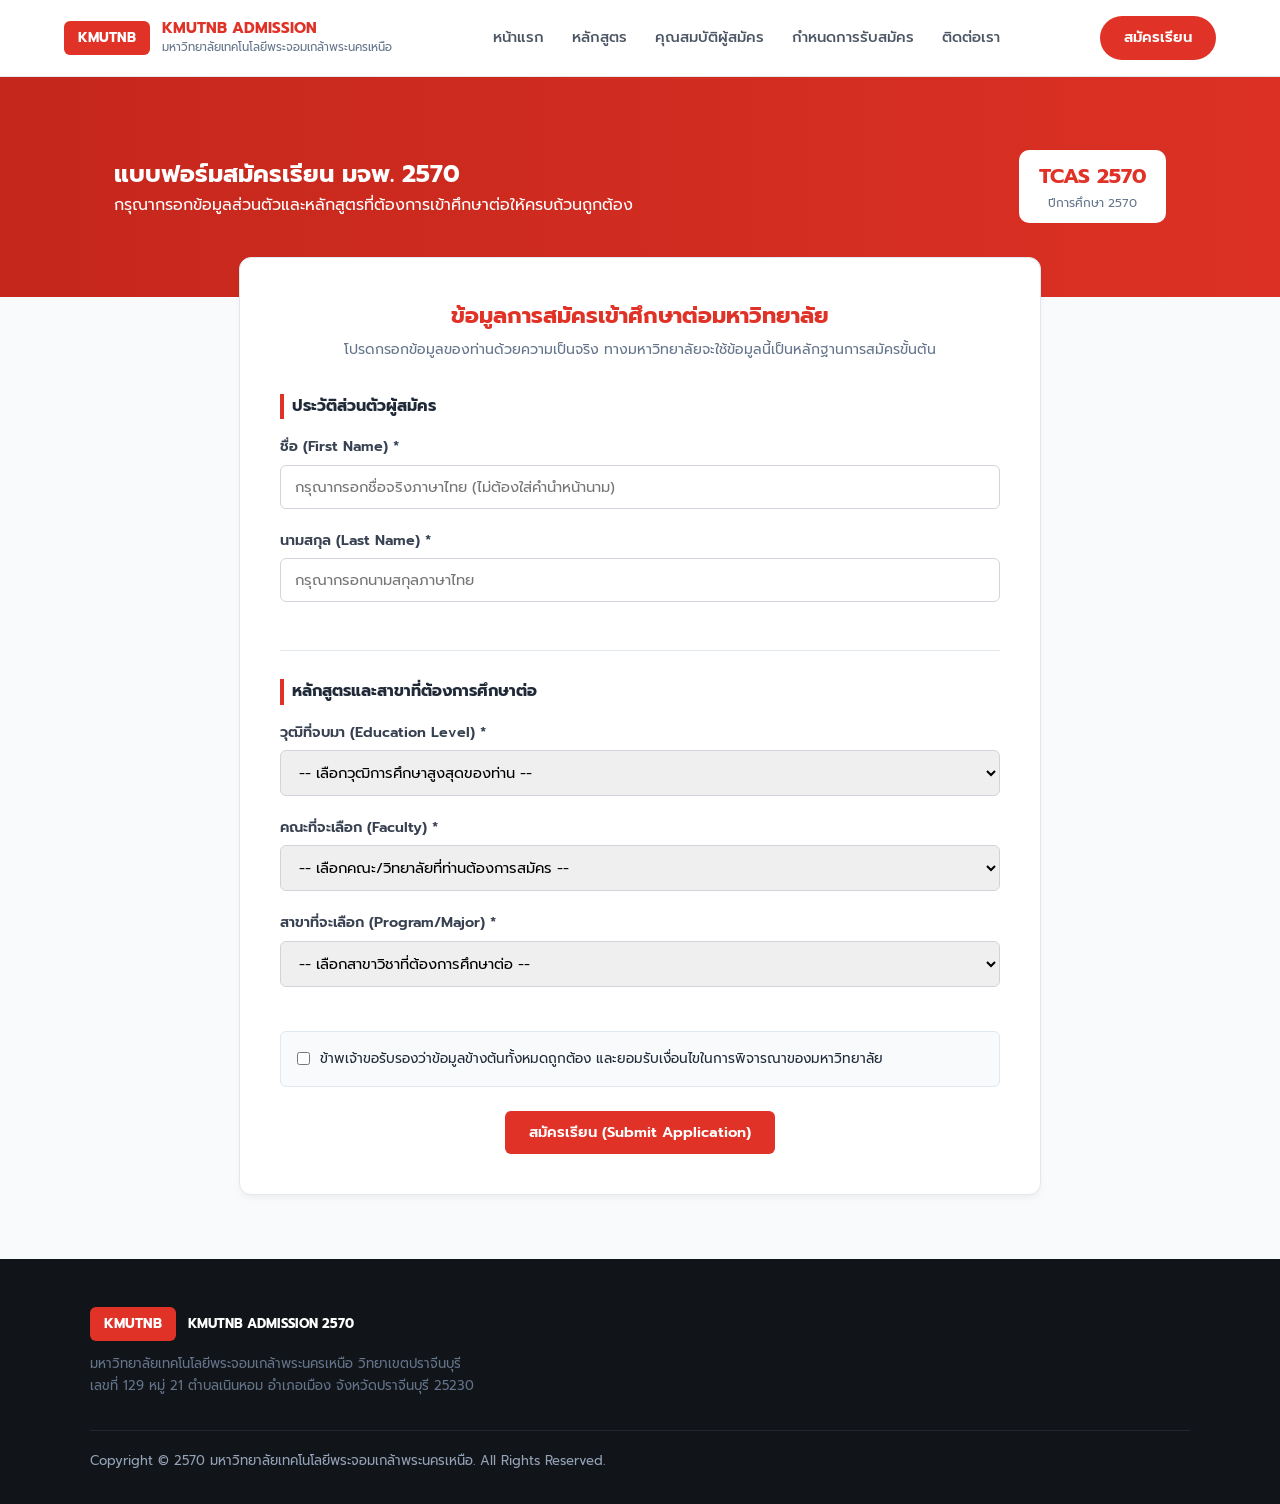
==== application.html @ 682bc752 "edit" ====
<!DOCTYPE html>
<html lang="th">

<head>
  <meta charset="UTF-8">
  <meta name="viewport" content="width=device-width, initial-scale=1.0">
  <link rel="stylesheet" href="style.css">
  <link rel="preconnect" href="https://fonts.googleapis.com">
  <link rel="preconnect" href="https://fonts.gstatic.com" crossorigin>
  <link href="https://fonts.googleapis.com/css2?family=Prompt:wght@300;400;500;600;700&display=swap" rel="stylesheet">
  <title>แบบฟอร์มสมัครเรียน | KMUTNB Admission 2570</title>
</head>

<body>

  <header class="site-header">
    <div class="brand-group">
      <div class="logo-badge">KMUTNB</div>
      <div class="brand-text">
        <strong>KMUTNB ADMISSION</strong>
        <span>มหาวิทยาลัยเทคโนโลยีพระจอมเกล้าพระนครเหนือ</span>
      </div>
    </div>

    <nav class="main-nav" aria-label="เมนูหลัก">
      <a href="index.html">หน้าแรก</a>
      <a href="programs.html">หลักสูตร</a>
      <a href="qualification.html">คุณสมบัติผู้สมัคร</a>
      <a href="schedule.html">กำหนดการรับสมัคร</a>
      <a href="contact.html">ติดต่อเรา</a>
    </nav>

    <a href="application.html" class="register-button active">สมัครเรียน</a>
  </header>

  <main>
    <section class="page-banner application-banner">
      <div class="page-banner-overlay"></div>
      <div class="page-banner-content">
        <div class="banner-text">
          <h1>แบบฟอร์มสมัครเรียน มจพ. 2570</h1>
          <p>กรุณากรอกข้อมูลส่วนตัวและหลักสูตรที่ต้องการเข้าศึกษาต่อให้ครบถ้วนถูกต้อง</p>
        </div>
        <div class="year-badge">
          <strong>TCAS 2570</strong>
          <span>ปีการศึกษา 2570</span>
        </div>
      </div>
    </section>

    <section class="application-content">
      <div class="application-card">
        <div class="form-heading">
          <h2>ข้อมูลการสมัครเข้าศึกษาต่อมหาวิทยาลัย</h2>
          <p>โปรดกรอกข้อมูลของท่านด้วยความเป็นจริง ทางมหาวิทยาลัยจะใช้ข้อมูลนี้เป็นหลักฐานการสมัครขั้นต้น</p>
        </div>

        <form class="application-form" action="#" method="post">
          <fieldset class="form-section personal-section">
            <legend>ประวัติส่วนตัวผู้สมัคร</legend>

            <div class="form-row">
              <label for="first-name">ชื่อ (First Name) *</label>
              <input type="text" id="first-name" name="first-name"
                placeholder="กรุณากรอกชื่อจริงภาษาไทย (ไม่ต้องใส่คำนำหน้านาม)" required>
            </div>

            <div class="form-row">
              <label for="last-name">นามสกุล (Last Name) *</label>
              <input type="text" id="last-name" name="last-name" placeholder="กรุณากรอกนามสกุลภาษาไทย" required>
            </div>
          </fieldset>

          <hr>

          <fieldset class="form-section program-section">
            <legend>หลักสูตรและสาขาที่ต้องการศึกษาต่อ</legend>

            <div class="form-row">
              <label for="education">วุฒิที่จบมา (Education Level) *</label>
              <select id="education" name="education" required>
                <option value="" selected disabled>-- เลือกวุฒิการศึกษาสูงสุดของท่าน --</option>
                <option value="m6">มัธยมศึกษาปีที่ 6</option>
                <option value="vocational">ประกาศนียบัตรวิชาชีพ (ปวช.)</option>
                <option value="high-vocational">ประกาศนียบัตรวิชาชีพชั้นสูง (ปวส.)</option>
              </select>
            </div>

            <div class="form-row">
              <label for="faculty">คณะที่จะเลือก (Faculty) *</label>
              <select id="faculty" name="faculty" required>
                <option value="" selected disabled>-- เลือกคณะ/วิทยาลัยที่ท่านต้องการสมัคร --</option>
                <option value="engineering">คณะวิศวกรรมศาสตร์</option>
                <option value="industrial-technology">คณะเทคโนโลยีและการจัดการอุตสาหกรรม</option>
                <option value="business">คณะบริหารธุรกิจ</option>
                <option value="science">คณะวิทยาศาสตร์</option>
              </select>
            </div>

            <div class="form-row">
              <label for="program">สาขาที่จะเลือก (Program/Major) *</label>
              <select id="program" name="program" required>
                <option value="" selected disabled>-- เลือกสาขาวิชาที่ต้องการศึกษาต่อ --</option>
                <option value="engineering">วิศวกรรมศาสตร์</option>
                <option value="industrial-management">เทคโนโลยีและการจัดการอุตสาหกรรม</option>
                <option value="business">บริหารธุรกิจ</option>
                <option value="science">วิทยาศาสตร์</option>
              </select>
            </div>
          </fieldset>

          <div class="consent-box">
            <input type="checkbox" id="consent" name="consent" required>
            <label for="consent">ข้าพเจ้าขอรับรองว่าข้อมูลข้างต้นทั้งหมดถูกต้อง
              และยอมรับเงื่อนไขในการพิจารณาของมหาวิทยาลัย</label>
          </div>

          <div class="submit-row">
            <button type="submit" class="submit-button">สมัครเรียน (Submit Application)</button>
          </div>
        </form>
      </div>
    </section>
  </main>

  <footer class="site-footer">
    <div class="footer-main">
      <div class="footer-brand-block">
        <div class="footer-brand">
          <span class="logo-badge">KMUTNB</span>
          <strong>KMUTNB ADMISSION 2570</strong>
        </div>
        <address>
          มหาวิทยาลัยเทคโนโลยีพระจอมเกล้าพระนครเหนือ วิทยาเขตปราจีนบุรี<br>
          เลขที่ 129 หมู่ 21 ตำบลเนินหอม อำเภอเมือง จังหวัดปราจีนบุรี 25230
        </address>
      </div>
    </div>
    <div class="footer-copyright">
      <p>Copyright © 2570 มหาวิทยาลัยเทคโนโลยีพระจอมเกล้าพระนครเหนือ. All Rights Reserved.</p>
    </div>
  </footer>

</body>

</html>
---- style.css ----
/* --- Variables & Reset --- */
:root {
  --primary: #e03226;
  --primary-dark: #c5271c;
  --primary-light: #fee2e2;
  --text-main: #1f2937;
  --text-muted: #64748b;
  --text-light: #94a3b8;
  --border-color: #e2e8f0;
  --bg-main: #f8fafc;
  --radius: 12px;
  --radius-btn: 9999px;
  --max-w: 1100px;
}

* {
  box-sizing: border-box;
  margin: 0;
  padding: 0;
}

body {
  font-family: 'Prompt', sans-serif;
  color: var(--text-main);
  background-color: var(--bg-main);
  line-height: 1.6;
}

a { color: inherit; text-decoration: none; }
img { max-width: 100%; display: block; }

/* Helpers */
.flex-center {
  display: flex;
  align-items: center;
  justify-content: center;
}

/* Header & Navigation */
.site-header {
  display: flex;
  align-items: center;
  justify-content: space-between;
  padding: 1rem 5%;
  background: #fff;
  border-bottom: 1px solid var(--border-color);
  position: sticky;
  top: 0;
  z-index: 100;
}

.brand-group, .footer-brand, .contact-brand {
  display: flex;
  align-items: center;
  gap: 12px;
}

.logo-badge {
  background: var(--primary);
  color: #fff;
  font-weight: 700;
  font-size: 0.85rem;
  padding: 6px 14px;
  border-radius: 6px;
}

.brand-text {
  display: flex;
  flex-direction: column;
  strong { font-size: 0.95rem; color: var(--primary); line-height: 1.2; }
  span { font-size: 0.72rem; color: var(--text-muted); }
}

.main-nav {
  display: flex;
  gap: 1.75rem;
  a {
    font-size: 0.92rem;
    color: #4b5563;
    font-weight: 500;
    &:hover, &.active { color: var(--primary); font-weight: 600; }
  }
}

/* Common Buttons */
.register-button, .primary-button, .search-button, .submit-button {
  background: var(--primary);
  color: #fff !important;
  border: none;
  font: inherit;
  font-size: 0.92rem;
  font-weight: 600;
  padding: 10px 24px;
  border-radius: var(--radius-btn);
  cursor: pointer;
  display: inline-flex;
  align-items: center;
  justify-content: center;

  &:hover { background: var(--primary-dark); }
}

.secondary-button {
  background: rgba(255, 255, 255, 0.15);
  color: #fff;
  border: 1px solid rgba(255, 255, 255, 0.4);
  padding: 10px 24px;
  border-radius: var(--radius-btn);
}

.reset-button {
  background: #fff;
  border: 1px solid #d1d5db;
  padding: 10px 24px;
  font: inherit;
  font-size: 0.92rem;
  cursor: pointer;
  border-radius: 6px;
}

/* Hero & Banners */
.hero-section, .page-banner {
  position: relative;
  min-height: 220px;
  display: flex;
  align-items: center;
  overflow: hidden;
  color: #fff;
}

.hero-section {
  min-height: 420px;
  justify-content: center;
  text-align: center;
}

.hero-image, .page-banner-image, .cta-image {
  position: absolute;
  inset: 0;
  width: 100%;
  height: 100%;
  object-fit: cover;
}

.hero-overlay { position: absolute; inset: 0; background: rgba(15, 23, 42, 0.75); }
.page-banner { background: var(--primary-dark); }
.page-banner-overlay {
  position: absolute;
  inset: 0;
  background: linear-gradient(90deg, var(--primary-dark) 0%, rgba(224, 50, 38, 0.85) 100%);
}
.page-banner-image { opacity: 0.3; }

.hero-content, .page-banner-content {
  position: relative;
  z-index: 2;
  width: 100%;
  max-width: var(--max-w);
  margin: 0 auto;
  padding: 2.5rem 1.5rem;
}

.hero-content h1 { font-size: 2.3rem; margin-bottom: 0.75rem; }
.hero-content p { color: #e2e8f0; margin-bottom: 1.75rem; }
.hero-actions { display: flex; justify-content: center; gap: 1rem; }

.page-banner-content { display: flex; align-items: center; justify-content: space-between; }

.year-badge {
  background: #fff;
  color: var(--primary);
  padding: 10px 20px;
  border-radius: 10px;
  text-align: center;
  display: flex;
  flex-direction: column;
  strong { font-size: 1.3rem; }
  span { font-size: 0.75rem; color: var(--text-muted); }
}

/* Sections & Layout Containers */
.important-info-section, .programs-section, .programs-page,
.admission-steps-section, .schedule-section, .schedule-page,
.news-section, .qualification-content, .application-content, .contact-page {
  max-width: var(--max-w);
  margin: 4rem auto;
  padding: 0 1.5rem;
}

.section-heading {
  text-align: center;
  margin-bottom: 2.5rem;
  &.section-heading-left { text-align: left; }
  h1, h2 { font-size: 1.75rem; margin-bottom: 0.35rem; }
  p { color: var(--text-muted); }
}

/* Common Card Style */
.info-card, .program-card, .schedule-card, .news-card,
.qualification-card, .application-card, .contact-card {
  background: #fff;
  border: 1px solid var(--border-color);
  border-radius: var(--radius);
  box-shadow: 0 4px 6px -1px rgba(0, 0, 0, 0.05);
}

/* Important Info & Programs */
.important-info-section {
  margin-top: -40px;
  display: grid;
  grid-template-columns: repeat(3, 1fr);
  gap: 1.5rem;
  position: relative;
  z-index: 10;
}

.info-card, .program-card { padding: 1.75rem; }

.info-icon, .program-icon {
  width: 44px;
  height: 44px;
  background: var(--primary-light);
  border-radius: 6px;
  display: flex;
  align-items: center;
  justify-content: center;
  margin-bottom: 1rem;
  img { width: 22px; height: 22px; }
}

.info-card {
  h2 { font-size: 1.35rem; color: var(--primary); margin-bottom: 0.25rem; }
  p:last-child { font-size: 0.8rem; color: var(--text-light); }
}
.info-label { font-size: 0.85rem; color: var(--text-muted); }

.program-grid { display: grid; grid-template-columns: repeat(2, 1fr); gap: 1.5rem; }
.program-card {
  h2, h3 { font-size: 1.15rem; margin-bottom: 0.5rem; }
  p { font-size: 0.88rem; color: var(--text-muted); }
}

/* Admission Steps */
.admission-steps {
  list-style: none;
  display: flex;
  justify-content: space-between;
  gap: 0.5rem;
}

.step-item {
  display: flex;
  flex-direction: column;
  align-items: center;
  position: relative;
  flex: 1;
  text-align: center;

  &:not(:last-child)::after {
    content: '';
    position: absolute;
    top: 27px;
    left: 50%;
    width: 100%;
    height: 2px;
    background-color: var(--border-color);
    z-index: 1;
  }

  &.completed:not(:last-child)::after { background-color: var(--primary); }
  &.completed .step-icon { background: var(--primary); border-color: var(--primary); }

  strong { font-size: 0.88rem; margin-top: 4px; white-space: nowrap; }
}

.step-icon {
  width: 54px;
  height: 54px;
  border-radius: 50%;
  background: #fff;
  border: 1px solid var(--border-color);
  display: flex;
  align-items: center;
  justify-content: center;
  margin-bottom: 0.75rem;
  position: relative;
  z-index: 2;
  overflow: hidden;
  img { width: 100%; height: 100%; object-fit: contain; }
}

.step-number { font-size: 0.72rem; color: var(--text-light); font-weight: 600; }

/* Schedule & News */
.schedule-grid { display: grid; grid-template-columns: repeat(4, 1fr); gap: 1.25rem; }
.schedule-card {
  padding: 1.5rem;
  h2, h3 { font-size: 1.25rem; margin-bottom: 0.25rem; }
  p { font-size: 0.8rem; color: var(--text-muted); }
}

.schedule-tag {
  font-size: 0.7rem;
  background: var(--primary-light);
  color: var(--primary);
  padding: 3px 8px;
  border-radius: 4px;
  font-weight: 600;
  margin-bottom: 0.75rem;
  display: inline-block;
}

.news-grid { display: grid; grid-template-columns: repeat(3, 1fr); gap: 1.5rem; }
.news-card {
  overflow: hidden;
  .news-image { width: 100%; height: 180px; object-fit: cover; }
  .news-content { padding: 1.25rem; }
  h3 { font-size: 0.95rem; font-weight: 600; }
}

.news-meta {
  display: flex;
  gap: 0.75rem;
  font-size: 0.75rem;
  margin-bottom: 0.5rem;
  span { background: #f1f5f9; color: var(--text-muted); padding: 2px 8px; border-radius: 4px; }
  time { color: var(--text-light); }
}

/* Call to Action (CTA) */
.cta-section {
  position: relative;
  background: var(--primary);
  color: #fff;
  text-align: center;
  padding: 4rem 1.5rem;
  overflow: hidden;
}

.cta-overlay { position: absolute; inset: 0; background: rgba(180, 20, 10, 0.85); }
.cta-image { opacity: 0.2; }
.cta-content {
  position: relative;
  z-index: 2;
  max-width: 600px;
  margin: 0 auto;
  h2 { font-size: 1.75rem; margin-bottom: 0.5rem; }
}

/* Forms & Cards Overlap */
.qualification-content, .application-content {
  max-width: 850px;
  margin-top: -40px;
  position: relative;
  z-index: 10;
}

.qualification-card, .application-card, .contact-card { padding: 2.5rem; }

.form-heading {
  text-align: center;
  margin-bottom: 2rem;
  h2 { font-size: 1.4rem; color: var(--primary); margin-bottom: 0.35rem; }
  p { font-size: 0.88rem; color: var(--text-muted); }
}

hr { border: none; border-top: 1px solid var(--border-color); margin: 1.75rem 0; }

.form-row {
  display: flex;
  flex-direction: column;
  margin-bottom: 1.25rem;

  label {
    font-size: 0.9rem;
    font-weight: 600;
    color: #374151;
    margin-bottom: 0.4rem;
  }

  input[type="text"], select {
    width: 100%;
    padding: 10px 14px;
    font-size: 0.92rem;
    font-family: inherit;
    border: 1px solid #d1d5db;
    border-radius: 6px;
    outline: none;
    &:focus { border-color: var(--primary); }
  }
}

fieldset.form-section {
  border: none;
  margin-bottom: 1.5rem;
  legend {
    font-size: 1rem;
    font-weight: 700;
    border-left: 4px solid var(--primary);
    padding-left: 8px;
    margin-bottom: 1rem;
  }
}

.consent-box {
  display: flex;
  align-items: center;
  gap: 10px;
  background: var(--bg-main);
  padding: 1rem;
  border: 1px solid var(--border-color);
  border-radius: 6px;
  margin: 1.5rem 0;
  font-size: 0.85rem;
  input { accent-color: var(--primary); }
}

.form-actions, .submit-row { display: flex; justify-content: center; gap: 1rem; }
.search-button, .submit-button, .reset-button { border-radius: 6px; }

/* Contact Details */
.contact-brand strong { font-size: 1.1rem; color: var(--primary); }
.contact-details {
  font-style: normal;
  color: #4b5563;
  line-height: 1.8;
  font-size: 0.9rem;
  a { color: var(--primary); }
}

/* Footer */
.site-footer {
  background: #111418;
  color: var(--text-light);
  font-size: 0.82rem;
  padding: 3rem 5% 2rem;
}

.footer-main, .footer-copyright { max-width: var(--max-w); margin: 0 auto; }
.footer-brand strong { color: #fff; }
.footer-brand-block address {
  font-style: normal;
  line-height: 1.7;
  color: var(--text-muted);
  margin-top: 0.75rem;
}

.footer-copyright {
  margin-top: 2rem;
  padding-top: 1.25rem;
  border-top: 1px solid #23272f;
}

/* Responsive Styles */
@media (max-width: 992px) {
  .schedule-grid { grid-template-columns: repeat(2, 1fr); }
  .important-info-section { grid-template-columns: 1fr; margin-top: 1.5rem; }
}

@media (max-width: 768px) {
  .site-header { flex-wrap: wrap; gap: 1rem; }
  .main-nav { order: 3; width: 100%; overflow-x: auto; gap: 1rem; }
  .hero-content h1 { font-size: 1.75rem; }
  .page-banner-content { flex-direction: column; align-items: flex-start; gap: 1.5rem; }
  .program-grid, .news-grid { grid-template-columns: 1fr; }
  .admission-steps { flex-direction: column; gap: 1.5rem; }
  .step-item:not(:last-child)::after { display: none; }
  .qualification-card, .application-card, .contact-card { padding: 1.5rem; }
}
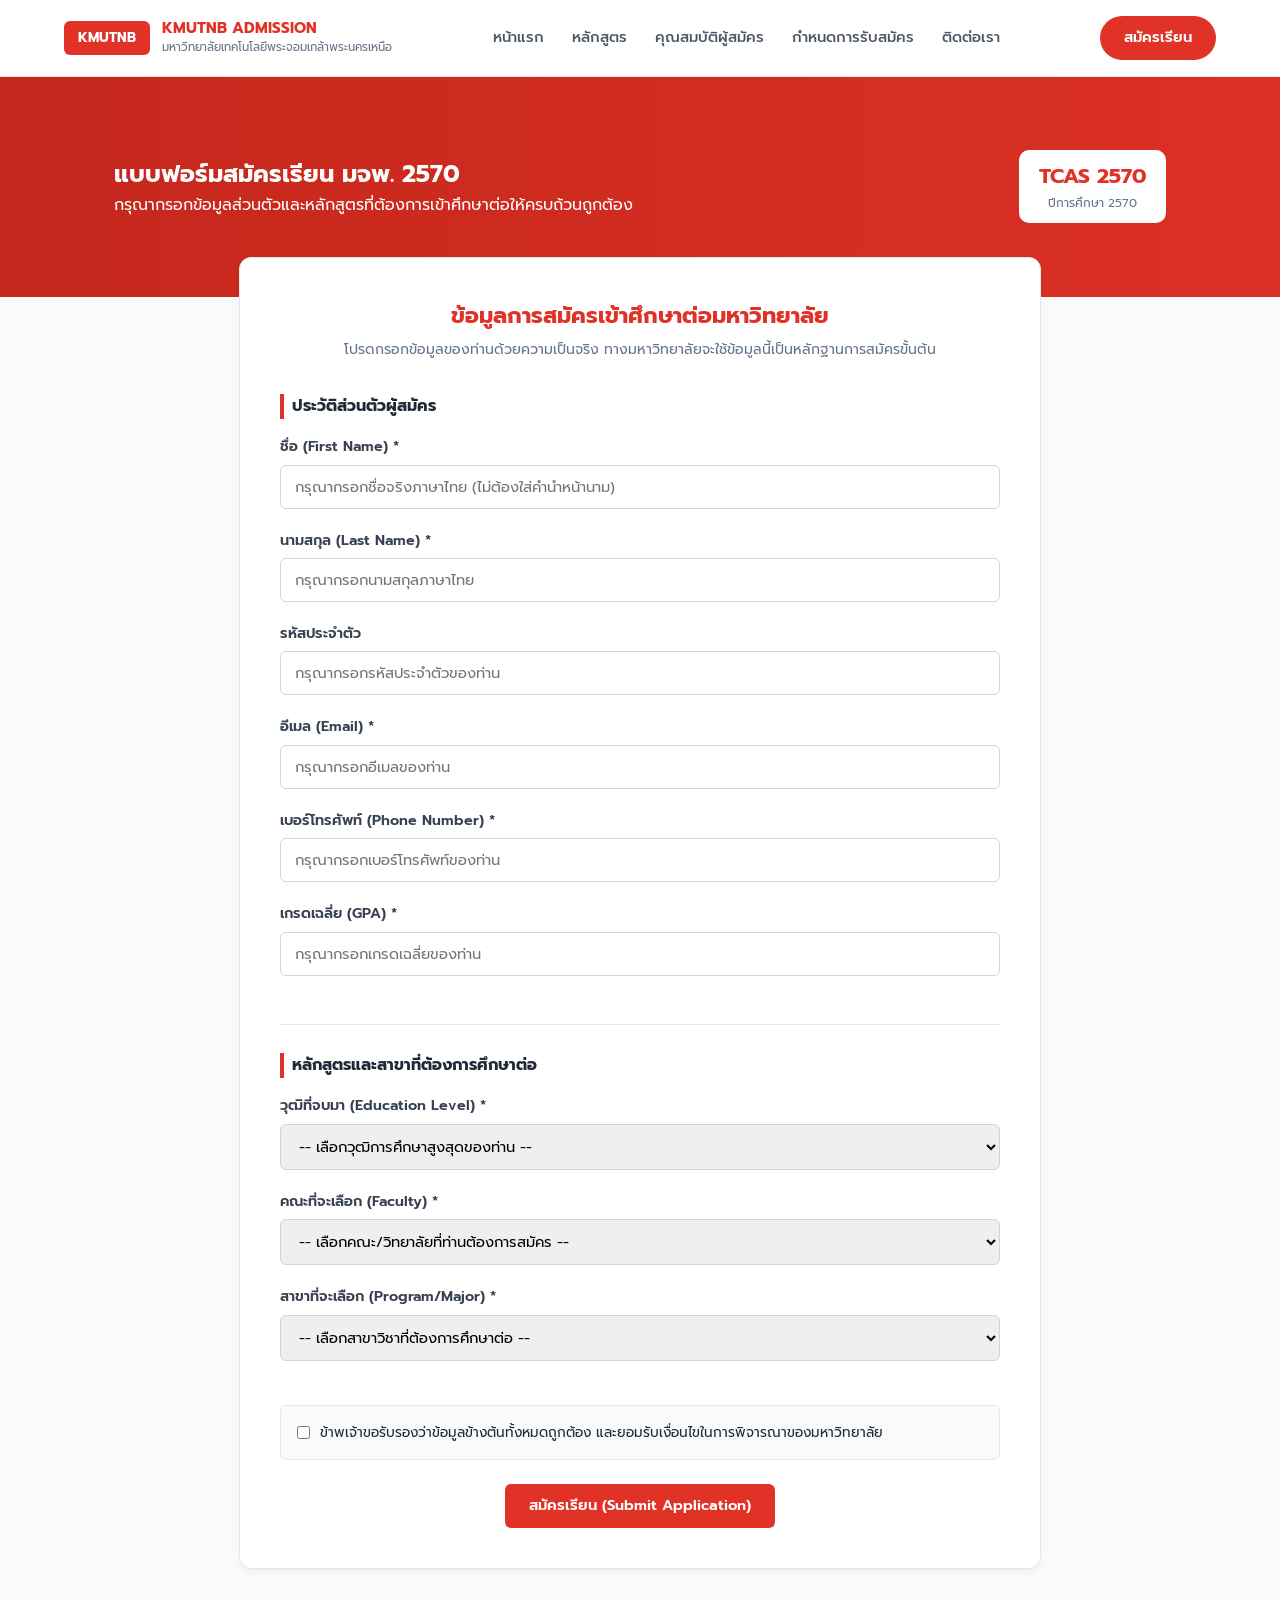
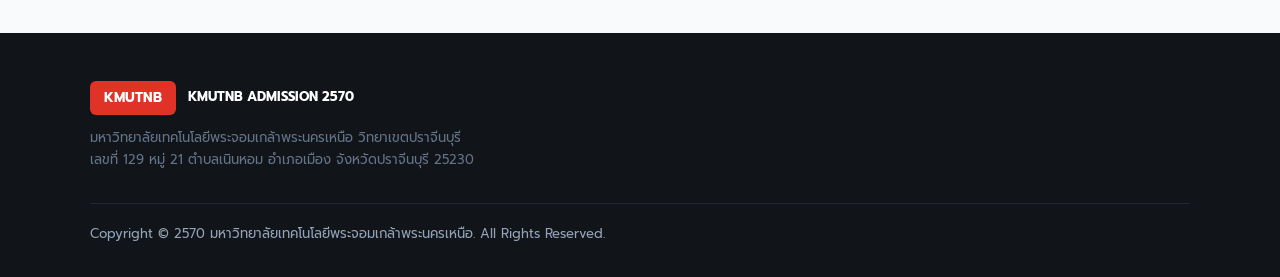
==== commit 68417bbb: "edit" ====
--- a/application.html
+++ b/application.html
@@ -69,6 +69,26 @@
               <label for="last-name">นามสกุล (Last Name) *</label>
               <input type="text" id="last-name" name="last-name" placeholder="กรุณากรอกนามสกุลภาษาไทย" required>
             </div>
+            <div class="form-row">
+              <label for="citizen-id">รหัสประจำตัว</label>
+              <input type="text" id="citizen-id" name="citizen-id" placeholder="กรุณากรอกรหัสประจำตัวของท่าน" required step="0.01"
+                min="0" max="4">
+            </div>
+            <div class="form-row">
+              <label for="email">อีเมล (Email) *</label>
+              <input type="email" id="email" name="email" placeholder="กรุณากรอกอีเมลของท่าน" required>
+            </div>
+            <div class="form-row">
+              <label for="phone">เบอร์โทรศัพท์ (Phone Number) *</label>
+              <input type="tel" id="phone" name="phone" placeholder="กรุณากรอกเบอร์โทรศัพท์ของท่าน" required>
+            </div>
+
+            <div class="form-row">
+              <label for="gpa">เกรดเฉลี่ย (GPA) *</label>
+              <input type="number" id="gpa" name="gpa" placeholder="กรุณากรอกเกรดเฉลี่ยของท่าน" required step="0.01"
+                min="0" max="4">
+            </div>
+
           </fieldset>
 
           <hr>
--- a/style.css
+++ b/style.css
@@ -26,8 +26,15 @@
   line-height: 1.6;
 }
 
-a { color: inherit; text-decoration: none; }
-img { max-width: 100%; display: block; }
+a {
+  color: inherit;
+  text-decoration: none;
+}
+
+img {
+  max-width: 100%;
+  display: block;
+}
 
 /* Helpers */
 .flex-center {
@@ -49,7 +56,9 @@
   z-index: 100;
 }
 
-.brand-group, .footer-brand, .contact-brand {
+.brand-group,
+.footer-brand,
+.contact-brand {
   display: flex;
   align-items: center;
   gap: 12px;
@@ -67,23 +76,41 @@
 .brand-text {
   display: flex;
   flex-direction: column;
-  strong { font-size: 0.95rem; color: var(--primary); line-height: 1.2; }
-  span { font-size: 0.72rem; color: var(--text-muted); }
+
+  strong {
+    font-size: 0.95rem;
+    color: var(--primary);
+    line-height: 1.2;
+  }
+
+  span {
+    font-size: 0.72rem;
+    color: var(--text-muted);
+  }
 }
 
 .main-nav {
   display: flex;
   gap: 1.75rem;
+
   a {
     font-size: 0.92rem;
     color: #4b5563;
     font-weight: 500;
-    &:hover, &.active { color: var(--primary); font-weight: 600; }
+
+    &:hover,
+    &.active {
+      color: var(--primary);
+      font-weight: 600;
+    }
   }
 }
 
 /* Common Buttons */
-.register-button, .primary-button, .search-button, .submit-button {
+.register-button,
+.primary-button,
+.search-button,
+.submit-button {
   background: var(--primary);
   color: #fff !important;
   border: none;
@@ -97,7 +124,9 @@
   align-items: center;
   justify-content: center;
 
-  &:hover { background: var(--primary-dark); }
+  &:hover {
+    background: var(--primary-dark);
+  }
 }
 
 .secondary-button {
@@ -119,7 +148,8 @@
 }
 
 /* Hero & Banners */
-.hero-section, .page-banner {
+.hero-section,
+.page-banner {
   position: relative;
   min-height: 220px;
   display: flex;
@@ -134,7 +164,9 @@
   text-align: center;
 }
 
-.hero-image, .page-banner-image, .cta-image {
+.hero-image,
+.page-banner-image,
+.cta-image {
   position: absolute;
   inset: 0;
   width: 100%;
@@ -142,16 +174,28 @@
   object-fit: cover;
 }
 
-.hero-overlay { position: absolute; inset: 0; background: rgba(15, 23, 42, 0.75); }
-.page-banner { background: var(--primary-dark); }
+.hero-overlay {
+  position: absolute;
+  inset: 0;
+  background: rgba(15, 23, 42, 0.75);
+}
+
+.page-banner {
+  background: var(--primary-dark);
+}
+
 .page-banner-overlay {
   position: absolute;
   inset: 0;
   background: linear-gradient(90deg, var(--primary-dark) 0%, rgba(224, 50, 38, 0.85) 100%);
 }
-.page-banner-image { opacity: 0.3; }
-
-.hero-content, .page-banner-content {
+
+.page-banner-image {
+  opacity: 0.3;
+}
+
+.hero-content,
+.page-banner-content {
   position: relative;
   z-index: 2;
   width: 100%;
@@ -160,11 +204,27 @@
   padding: 2.5rem 1.5rem;
 }
 
-.hero-content h1 { font-size: 2.3rem; margin-bottom: 0.75rem; }
-.hero-content p { color: #e2e8f0; margin-bottom: 1.75rem; }
-.hero-actions { display: flex; justify-content: center; gap: 1rem; }
-
-.page-banner-content { display: flex; align-items: center; justify-content: space-between; }
+.hero-content h1 {
+  font-size: 2.3rem;
+  margin-bottom: 0.75rem;
+}
+
+.hero-content p {
+  color: #e2e8f0;
+  margin-bottom: 1.75rem;
+}
+
+.hero-actions {
+  display: flex;
+  justify-content: center;
+  gap: 1rem;
+}
+
+.page-banner-content {
+  display: flex;
+  align-items: center;
+  justify-content: space-between;
+}
 
 .year-badge {
   background: #fff;
@@ -174,14 +234,28 @@
   text-align: center;
   display: flex;
   flex-direction: column;
-  strong { font-size: 1.3rem; }
-  span { font-size: 0.75rem; color: var(--text-muted); }
+
+  strong {
+    font-size: 1.3rem;
+  }
+
+  span {
+    font-size: 0.75rem;
+    color: var(--text-muted);
+  }
 }
 
 /* Sections & Layout Containers */
-.important-info-section, .programs-section, .programs-page,
-.admission-steps-section, .schedule-section, .schedule-page,
-.news-section, .qualification-content, .application-content, .contact-page {
+.important-info-section,
+.programs-section,
+.programs-page,
+.admission-steps-section,
+.schedule-section,
+.schedule-page,
+.news-section,
+.qualification-content,
+.application-content,
+.contact-page {
   max-width: var(--max-w);
   margin: 4rem auto;
   padding: 0 1.5rem;
@@ -190,14 +264,30 @@
 .section-heading {
   text-align: center;
   margin-bottom: 2.5rem;
-  &.section-heading-left { text-align: left; }
-  h1, h2 { font-size: 1.75rem; margin-bottom: 0.35rem; }
-  p { color: var(--text-muted); }
+
+  &.section-heading-left {
+    text-align: left;
+  }
+
+  h1,
+  h2 {
+    font-size: 1.75rem;
+    margin-bottom: 0.35rem;
+  }
+
+  p {
+    color: var(--text-muted);
+  }
 }
 
 /* Common Card Style */
-.info-card, .program-card, .schedule-card, .news-card,
-.qualification-card, .application-card, .contact-card {
+.info-card,
+.program-card,
+.schedule-card,
+.news-card,
+.qualification-card,
+.application-card,
+.contact-card {
   background: #fff;
   border: 1px solid var(--border-color);
   border-radius: var(--radius);
@@ -214,9 +304,13 @@
   z-index: 10;
 }
 
-.info-card, .program-card { padding: 1.75rem; }
-
-.info-icon, .program-icon {
+.info-card,
+.program-card {
+  padding: 1.75rem;
+}
+
+.info-icon,
+.program-icon {
   width: 44px;
   height: 44px;
   background: var(--primary-light);
@@ -225,19 +319,49 @@
   align-items: center;
   justify-content: center;
   margin-bottom: 1rem;
-  img { width: 22px; height: 22px; }
+
+  img {
+    width: 22px;
+    height: 22px;
+  }
 }
 
 .info-card {
-  h2 { font-size: 1.35rem; color: var(--primary); margin-bottom: 0.25rem; }
-  p:last-child { font-size: 0.8rem; color: var(--text-light); }
-}
-.info-label { font-size: 0.85rem; color: var(--text-muted); }
-
-.program-grid { display: grid; grid-template-columns: repeat(2, 1fr); gap: 1.5rem; }
+  h2 {
+    font-size: 1.35rem;
+    color: var(--primary);
+    margin-bottom: 0.25rem;
+  }
+
+  p:last-child {
+    font-size: 0.8rem;
+    color: var(--text-light);
+  }
+}
+
+.info-label {
+  font-size: 0.85rem;
+  color: var(--text-muted);
+}
+
+.program-grid {
+  display: grid;
+  grid-template-columns: repeat(2, 1fr);
+  gap: 1.5rem;
+}
+
 .program-card {
-  h2, h3 { font-size: 1.15rem; margin-bottom: 0.5rem; }
-  p { font-size: 0.88rem; color: var(--text-muted); }
+
+  h2,
+  h3 {
+    font-size: 1.15rem;
+    margin-bottom: 0.5rem;
+  }
+
+  p {
+    font-size: 0.88rem;
+    color: var(--text-muted);
+  }
 }
 
 /* Admission Steps */
@@ -267,10 +391,20 @@
     z-index: 1;
   }
 
-  &.completed:not(:last-child)::after { background-color: var(--primary); }
-  &.completed .step-icon { background: var(--primary); border-color: var(--primary); }
-
-  strong { font-size: 0.88rem; margin-top: 4px; white-space: nowrap; }
+  &.completed:not(:last-child)::after {
+    background-color: var(--primary);
+  }
+
+  &.completed .step-icon {
+    background: var(--primary);
+    border-color: var(--primary);
+  }
+
+  strong {
+    font-size: 0.88rem;
+    margin-top: 4px;
+    white-space: nowrap;
+  }
 }
 
 .step-icon {
@@ -286,17 +420,40 @@
   position: relative;
   z-index: 2;
   overflow: hidden;
-  img { width: 100%; height: 100%; object-fit: contain; }
-}
-
-.step-number { font-size: 0.72rem; color: var(--text-light); font-weight: 600; }
+
+  img {
+    width: 100%;
+    height: 100%;
+    object-fit: contain;
+  }
+}
+
+.step-number {
+  font-size: 0.72rem;
+  color: var(--text-light);
+  font-weight: 600;
+}
 
 /* Schedule & News */
-.schedule-grid { display: grid; grid-template-columns: repeat(4, 1fr); gap: 1.25rem; }
+.schedule-grid {
+  display: grid;
+  grid-template-columns: repeat(4, 1fr);
+  gap: 1.25rem;
+}
+
 .schedule-card {
   padding: 1.5rem;
-  h2, h3 { font-size: 1.25rem; margin-bottom: 0.25rem; }
-  p { font-size: 0.8rem; color: var(--text-muted); }
+
+  h2,
+  h3 {
+    font-size: 1.25rem;
+    margin-bottom: 0.25rem;
+  }
+
+  p {
+    font-size: 0.8rem;
+    color: var(--text-muted);
+  }
 }
 
 .schedule-tag {
@@ -310,12 +467,29 @@
   display: inline-block;
 }
 
-.news-grid { display: grid; grid-template-columns: repeat(3, 1fr); gap: 1.5rem; }
+.news-grid {
+  display: grid;
+  grid-template-columns: repeat(3, 1fr);
+  gap: 1.5rem;
+}
+
 .news-card {
   overflow: hidden;
-  .news-image { width: 100%; height: 180px; object-fit: cover; }
-  .news-content { padding: 1.25rem; }
-  h3 { font-size: 0.95rem; font-weight: 600; }
+
+  .news-image {
+    width: 100%;
+    height: 180px;
+    object-fit: cover;
+  }
+
+  .news-content {
+    padding: 1.25rem;
+  }
+
+  h3 {
+    font-size: 0.95rem;
+    font-weight: 600;
+  }
 }
 
 .news-meta {
@@ -323,8 +497,17 @@
   gap: 0.75rem;
   font-size: 0.75rem;
   margin-bottom: 0.5rem;
-  span { background: #f1f5f9; color: var(--text-muted); padding: 2px 8px; border-radius: 4px; }
-  time { color: var(--text-light); }
+
+  span {
+    background: #f1f5f9;
+    color: var(--text-muted);
+    padding: 2px 8px;
+    border-radius: 4px;
+  }
+
+  time {
+    color: var(--text-light);
+  }
 }
 
 /* Call to Action (CTA) */
@@ -337,34 +520,64 @@
   overflow: hidden;
 }
 
-.cta-overlay { position: absolute; inset: 0; background: rgba(180, 20, 10, 0.85); }
-.cta-image { opacity: 0.2; }
+.cta-overlay {
+  position: absolute;
+  inset: 0;
+  background: rgba(180, 20, 10, 0.85);
+}
+
+.cta-image {
+  opacity: 0.2;
+}
+
 .cta-content {
   position: relative;
   z-index: 2;
   max-width: 600px;
   margin: 0 auto;
-  h2 { font-size: 1.75rem; margin-bottom: 0.5rem; }
+
+  h2 {
+    font-size: 1.75rem;
+    margin-bottom: 0.5rem;
+  }
 }
 
 /* Forms & Cards Overlap */
-.qualification-content, .application-content {
+.qualification-content,
+.application-content {
   max-width: 850px;
   margin-top: -40px;
   position: relative;
   z-index: 10;
 }
 
-.qualification-card, .application-card, .contact-card { padding: 2.5rem; }
+.qualification-card,
+.application-card,
+.contact-card {
+  padding: 2.5rem;
+}
 
 .form-heading {
   text-align: center;
   margin-bottom: 2rem;
-  h2 { font-size: 1.4rem; color: var(--primary); margin-bottom: 0.35rem; }
-  p { font-size: 0.88rem; color: var(--text-muted); }
-}
-
-hr { border: none; border-top: 1px solid var(--border-color); margin: 1.75rem 0; }
+
+  h2 {
+    font-size: 1.4rem;
+    color: var(--primary);
+    margin-bottom: 0.35rem;
+  }
+
+  p {
+    font-size: 0.88rem;
+    color: var(--text-muted);
+  }
+}
+
+hr {
+  border: none;
+  border-top: 1px solid var(--border-color);
+  margin: 1.75rem 0;
+}
 
 .form-row {
   display: flex;
@@ -378,7 +591,11 @@
     margin-bottom: 0.4rem;
   }
 
-  input[type="text"], select {
+  input[type="text"],
+  input[type="email"],
+  input[type="tel"],
+  input[type="number"],
+  select {
     width: 100%;
     padding: 10px 14px;
     font-size: 0.92rem;
@@ -386,13 +603,17 @@
     border: 1px solid #d1d5db;
     border-radius: 6px;
     outline: none;
-    &:focus { border-color: var(--primary); }
+
+    &:focus {
+      border-color: var(--primary);
+    }
   }
 }
 
 fieldset.form-section {
   border: none;
   margin-bottom: 1.5rem;
+
   legend {
     font-size: 1rem;
     font-weight: 700;
@@ -412,20 +633,40 @@
   border-radius: 6px;
   margin: 1.5rem 0;
   font-size: 0.85rem;
-  input { accent-color: var(--primary); }
-}
-
-.form-actions, .submit-row { display: flex; justify-content: center; gap: 1rem; }
-.search-button, .submit-button, .reset-button { border-radius: 6px; }
+
+  input {
+    accent-color: var(--primary);
+  }
+}
+
+.form-actions,
+.submit-row {
+  display: flex;
+  justify-content: center;
+  gap: 1rem;
+}
+
+.search-button,
+.submit-button,
+.reset-button {
+  border-radius: 6px;
+}
 
 /* Contact Details */
-.contact-brand strong { font-size: 1.1rem; color: var(--primary); }
+.contact-brand strong {
+  font-size: 1.1rem;
+  color: var(--primary);
+}
+
 .contact-details {
   font-style: normal;
   color: #4b5563;
   line-height: 1.8;
   font-size: 0.9rem;
-  a { color: var(--primary); }
+
+  a {
+    color: var(--primary);
+  }
 }
 
 /* Footer */
@@ -436,8 +677,16 @@
   padding: 3rem 5% 2rem;
 }
 
-.footer-main, .footer-copyright { max-width: var(--max-w); margin: 0 auto; }
-.footer-brand strong { color: #fff; }
+.footer-main,
+.footer-copyright {
+  max-width: var(--max-w);
+  margin: 0 auto;
+}
+
+.footer-brand strong {
+  color: #fff;
+}
+
 .footer-brand-block address {
   font-style: normal;
   line-height: 1.7;
@@ -453,17 +702,56 @@
 
 /* Responsive Styles */
 @media (max-width: 992px) {
-  .schedule-grid { grid-template-columns: repeat(2, 1fr); }
-  .important-info-section { grid-template-columns: 1fr; margin-top: 1.5rem; }
+  .schedule-grid {
+    grid-template-columns: repeat(2, 1fr);
+  }
+
+  .important-info-section {
+    grid-template-columns: 1fr;
+    margin-top: 1.5rem;
+  }
 }
 
 @media (max-width: 768px) {
-  .site-header { flex-wrap: wrap; gap: 1rem; }
-  .main-nav { order: 3; width: 100%; overflow-x: auto; gap: 1rem; }
-  .hero-content h1 { font-size: 1.75rem; }
-  .page-banner-content { flex-direction: column; align-items: flex-start; gap: 1.5rem; }
-  .program-grid, .news-grid { grid-template-columns: 1fr; }
-  .admission-steps { flex-direction: column; gap: 1.5rem; }
-  .step-item:not(:last-child)::after { display: none; }
-  .qualification-card, .application-card, .contact-card { padding: 1.5rem; }
+  .site-header {
+    flex-wrap: wrap;
+    gap: 1rem;
+  }
+
+  .main-nav {
+    order: 3;
+    width: 100%;
+    overflow-x: auto;
+    gap: 1rem;
+  }
+
+  .hero-content h1 {
+    font-size: 1.75rem;
+  }
+
+  .page-banner-content {
+    flex-direction: column;
+    align-items: flex-start;
+    gap: 1.5rem;
+  }
+
+  .program-grid,
+  .news-grid {
+    grid-template-columns: 1fr;
+  }
+
+  .admission-steps {
+    flex-direction: column;
+    gap: 1.5rem;
+  }
+
+  .step-item:not(:last-child)::after {
+    display: none;
+  }
+
+  .qualification-card,
+  .application-card,
+  .contact-card {
+    padding: 1.5rem;
+  }
 }
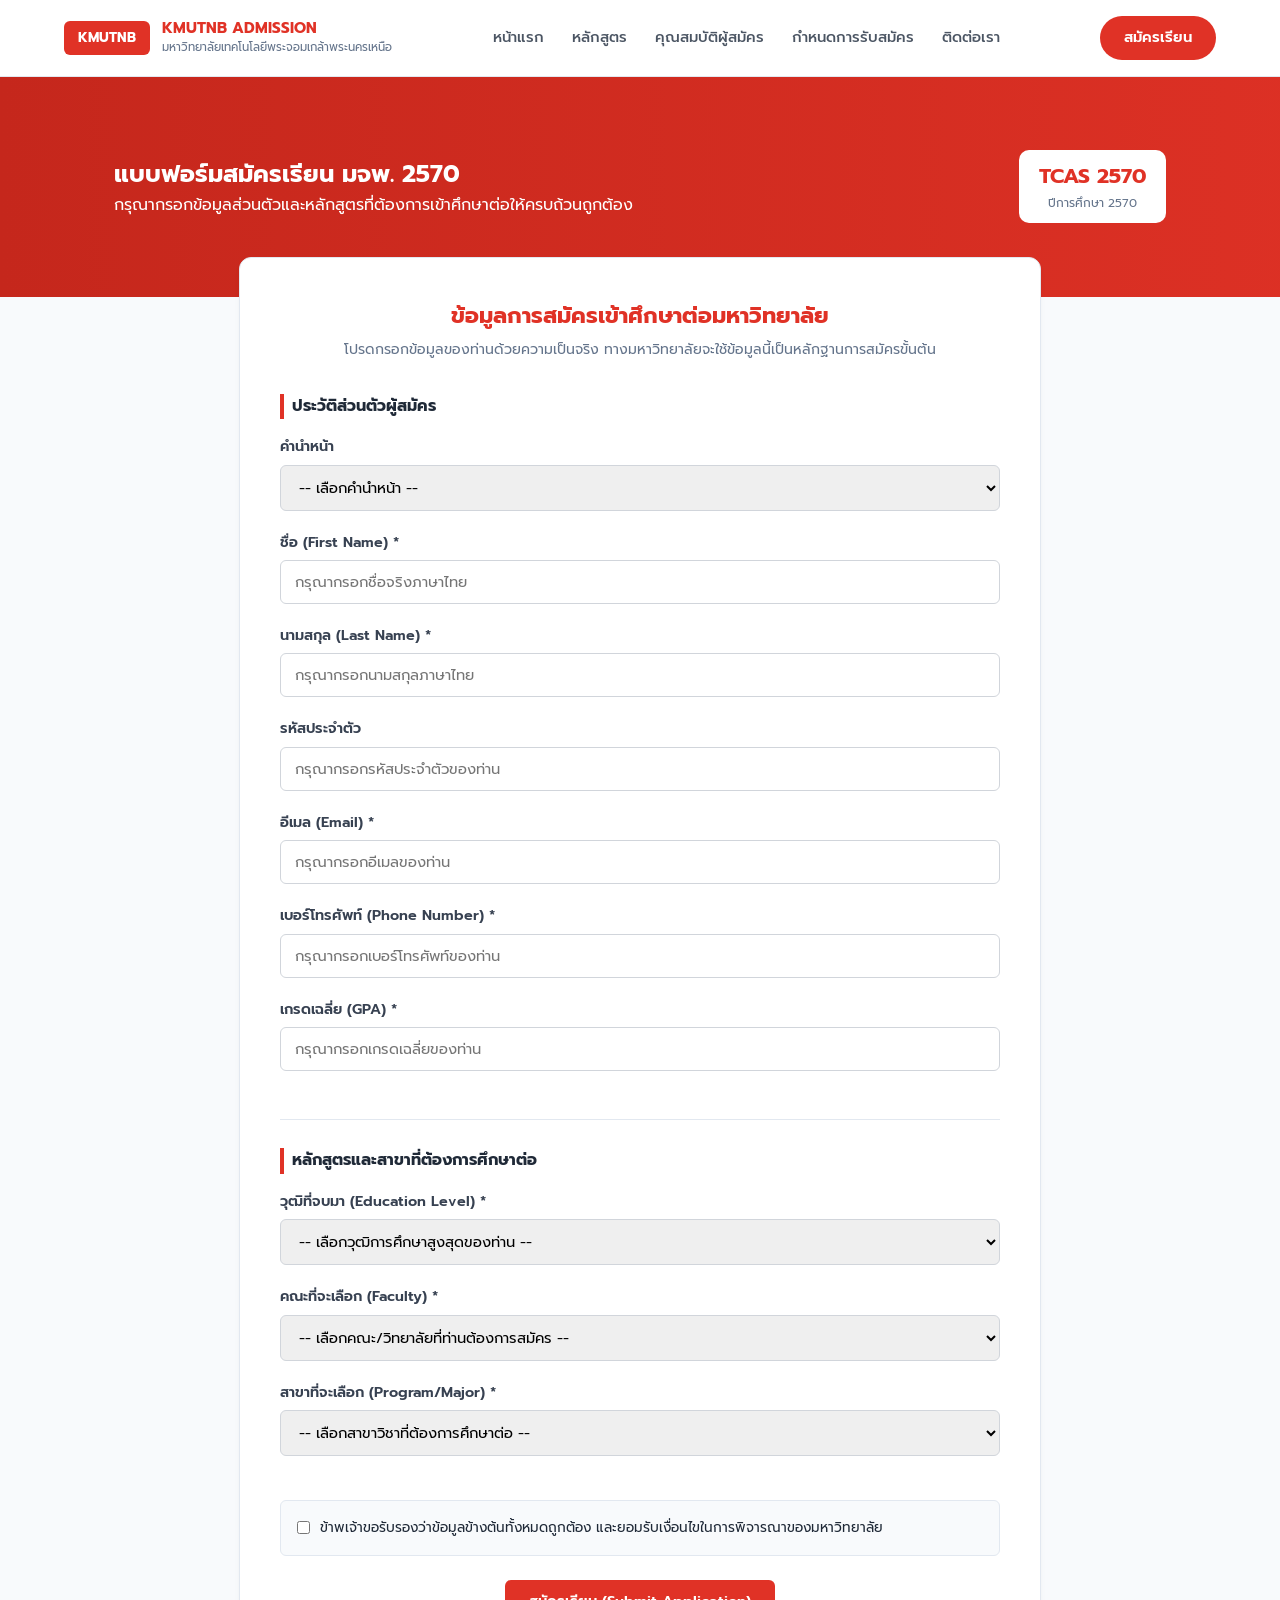
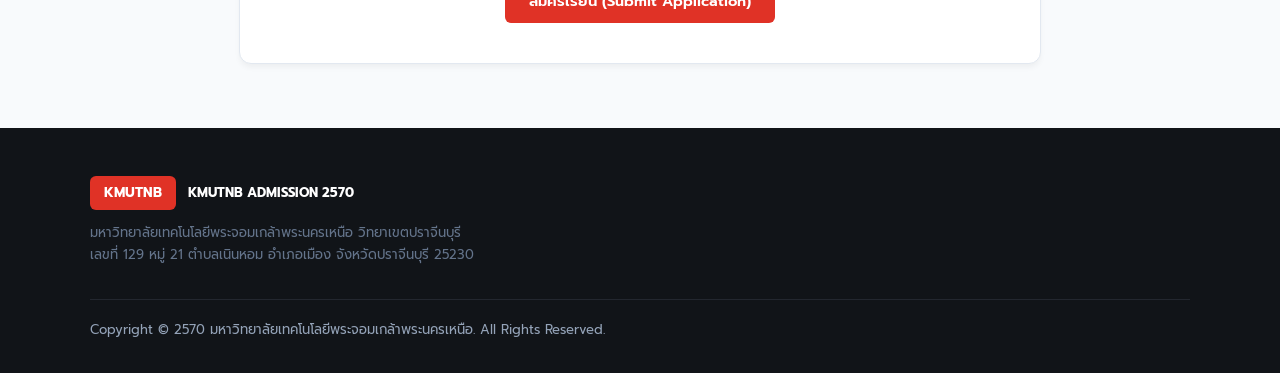
==== commit a7a69d29: "edit" ====
--- a/application.html
+++ b/application.html
@@ -55,14 +55,22 @@
           <p>โปรดกรอกข้อมูลของท่านด้วยความเป็นจริง ทางมหาวิทยาลัยจะใช้ข้อมูลนี้เป็นหลักฐานการสมัครขั้นต้น</p>
         </div>
 
-        <form class="application-form" action="#" method="post">
+        <form class="application-form" action="finish.html" method="get">
           <fieldset class="form-section personal-section">
             <legend>ประวัติส่วนตัวผู้สมัคร</legend>
+            <div class="form-row">
+              <label for="education">คำนำหน้า</label>
+              <select id="education" name="education" required>
+                <option value="" selected disabled>-- เลือกคำนำหน้า --</option>
+                <option value="mr">นาย</option>
+                <option value="mrs">นาง</option>
+                <option value="miss">นางสาว</option>
+              </select>
+            </div>
 
             <div class="form-row">
               <label for="first-name">ชื่อ (First Name) *</label>
-              <input type="text" id="first-name" name="first-name"
-                placeholder="กรุณากรอกชื่อจริงภาษาไทย (ไม่ต้องใส่คำนำหน้านาม)" required>
+              <input type="text" id="first-name" name="first-name" placeholder="กรุณากรอกชื่อจริงภาษาไทย" required>
             </div>
 
             <div class="form-row">
@@ -71,8 +79,8 @@
             </div>
             <div class="form-row">
               <label for="citizen-id">รหัสประจำตัว</label>
-              <input type="text" id="citizen-id" name="citizen-id" placeholder="กรุณากรอกรหัสประจำตัวของท่าน" required step="0.01"
-                min="0" max="4">
+              <input type="text" id="citizen-id" name="citizen-id" placeholder="กรุณากรอกรหัสประจำตัวของท่าน" required
+                step="0.01" min="0" max="4">
             </div>
             <div class="form-row">
               <label for="email">อีเมล (Email) *</label>
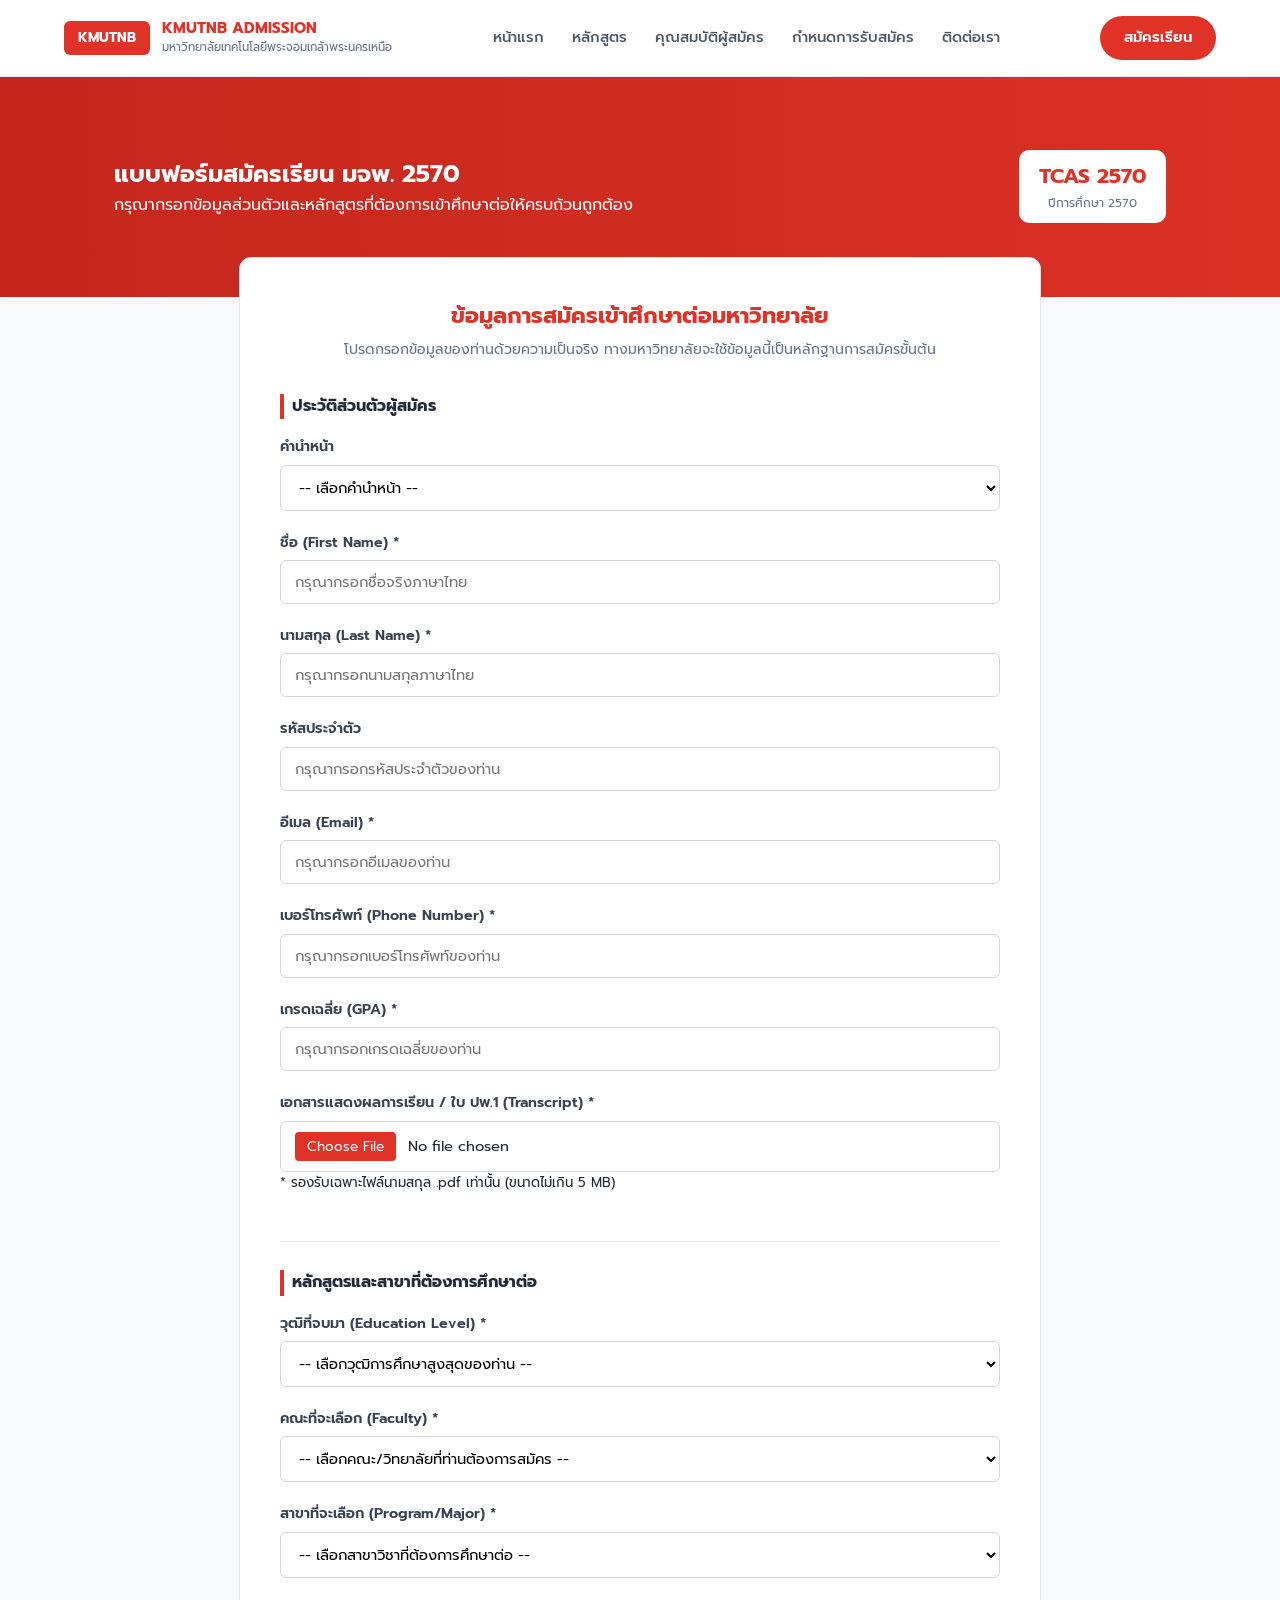
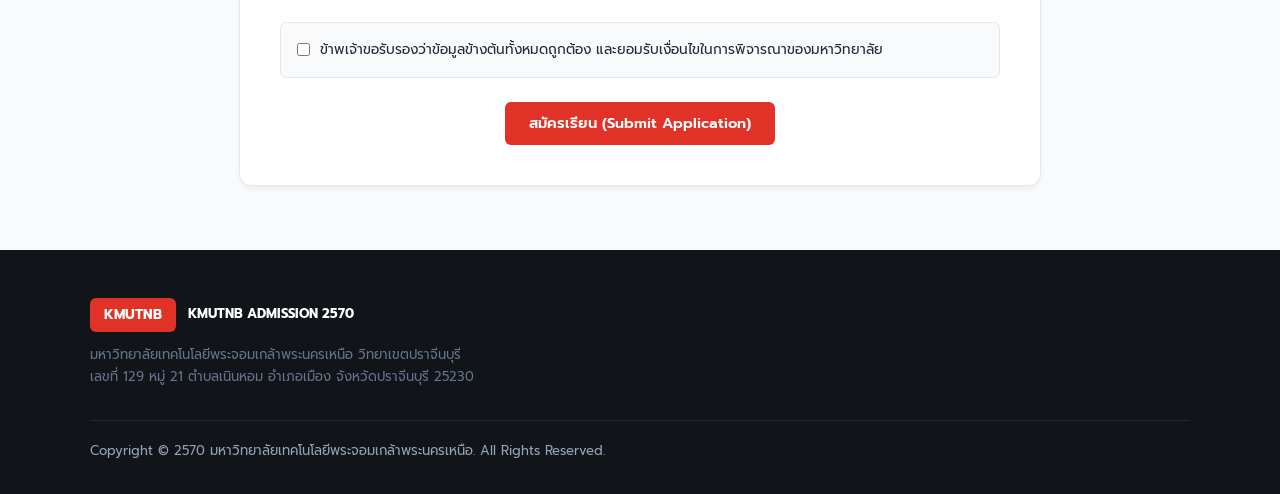
==== commit 1795ff4e: "edit" ====
--- a/application.html
+++ b/application.html
@@ -96,6 +96,11 @@
               <input type="number" id="gpa" name="gpa" placeholder="กรุณากรอกเกรดเฉลี่ยของท่าน" required step="0.01"
                 min="0" max="4">
             </div>
+            <div class="form-row">
+              <label for="transcript-file">เอกสารแสดงผลการเรียน / ใบ ปพ.1 (Transcript) *</label>
+              <input type="file" id="transcript-file" name="transcript-file" accept=".pdf,application/pdf" required>
+              <small class="form-hint">* รองรับเฉพาะไฟล์นามสกุล .pdf เท่านั้น (ขนาดไม่เกิน 5 MB)</small>
+            </div>
 
           </fieldset>
 
--- a/style.css
+++ b/style.css
@@ -595,6 +595,7 @@
   input[type="email"],
   input[type="tel"],
   input[type="number"],
+  input[type="file"],
   select {
     width: 100%;
     padding: 10px 14px;
@@ -603,9 +604,26 @@
     border: 1px solid #d1d5db;
     border-radius: 6px;
     outline: none;
+    background-color: #fff;
 
     &:focus {
       border-color: var(--primary);
+    }
+  }
+
+  input[type="file"]::file-selector-button {
+    background: var(--primary);
+    color: #fff;
+    border: none;
+    padding: 4px 12px;
+    border-radius: 4px;
+    margin-right: 12px;
+    font-size: 0.85rem;
+    font-family: inherit;
+    cursor: pointer;
+
+    &:hover {
+      background: var(--primary-dark);
     }
   }
 }
